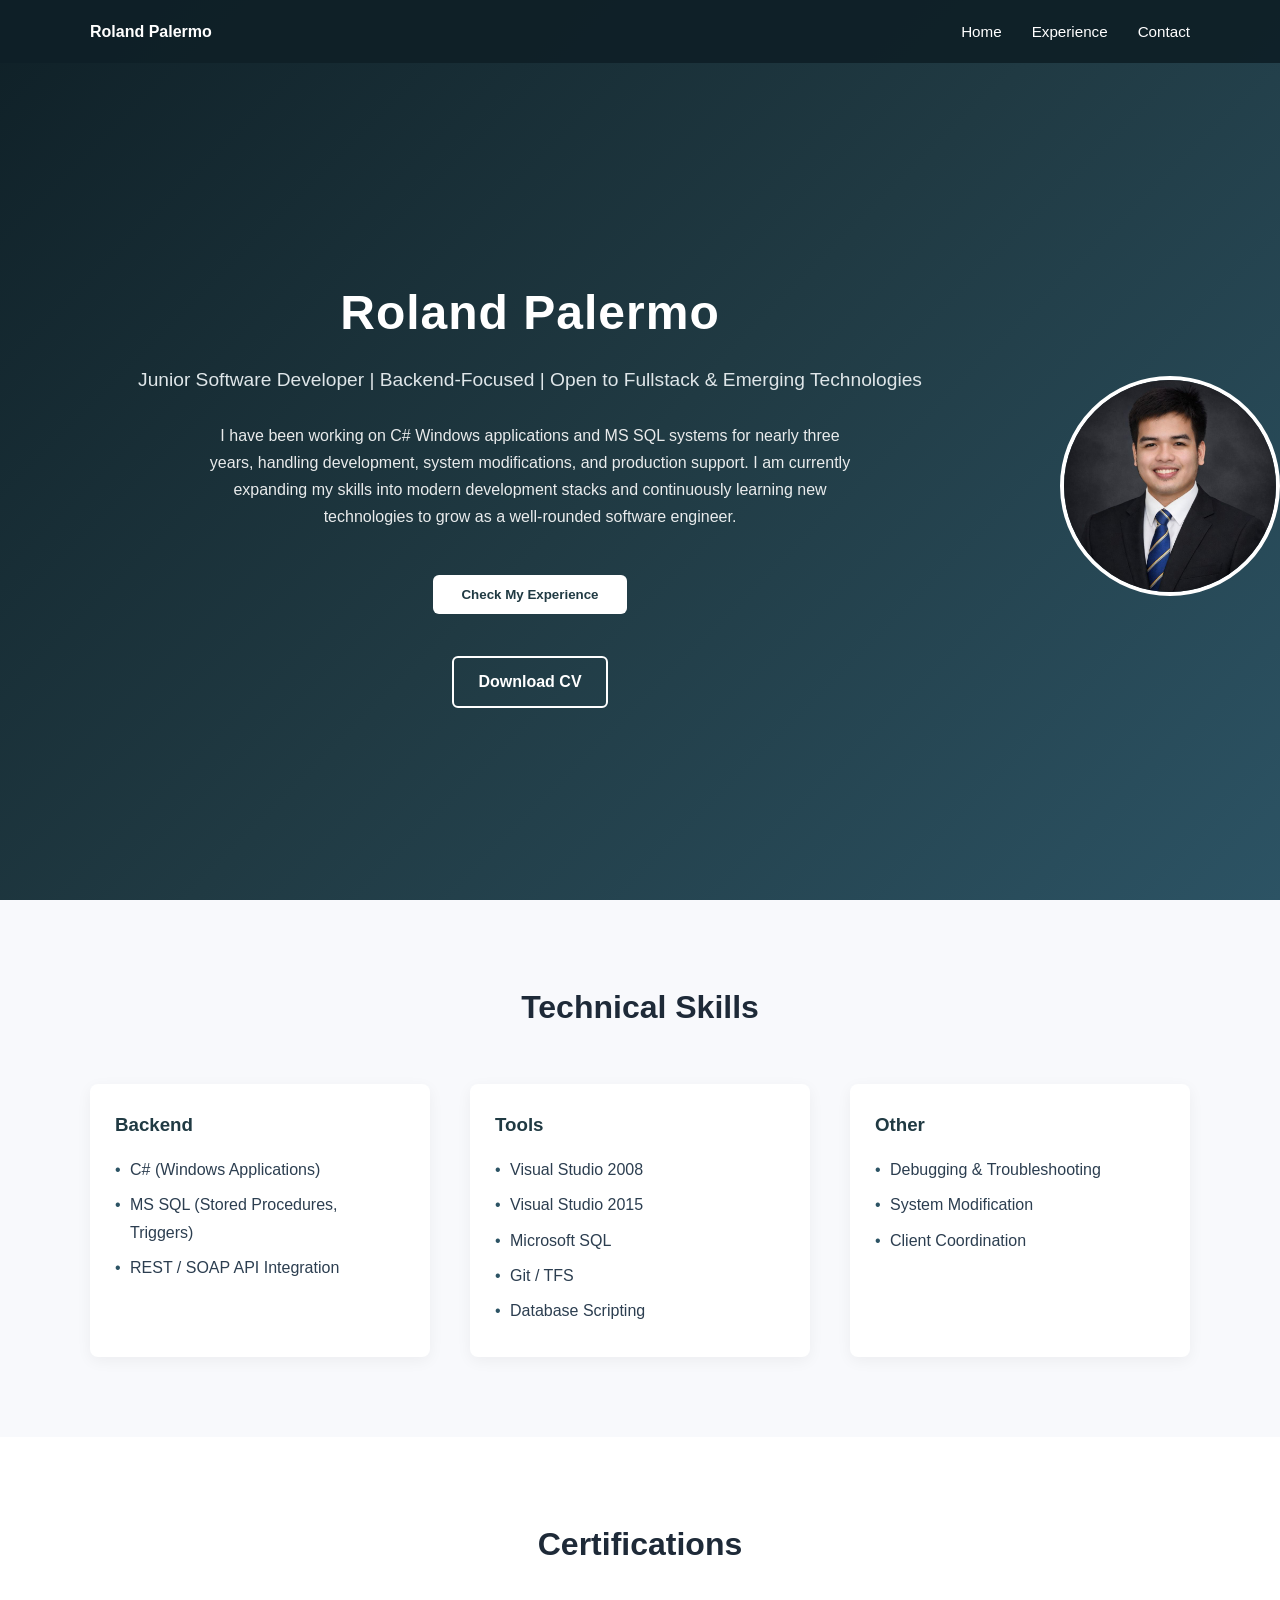
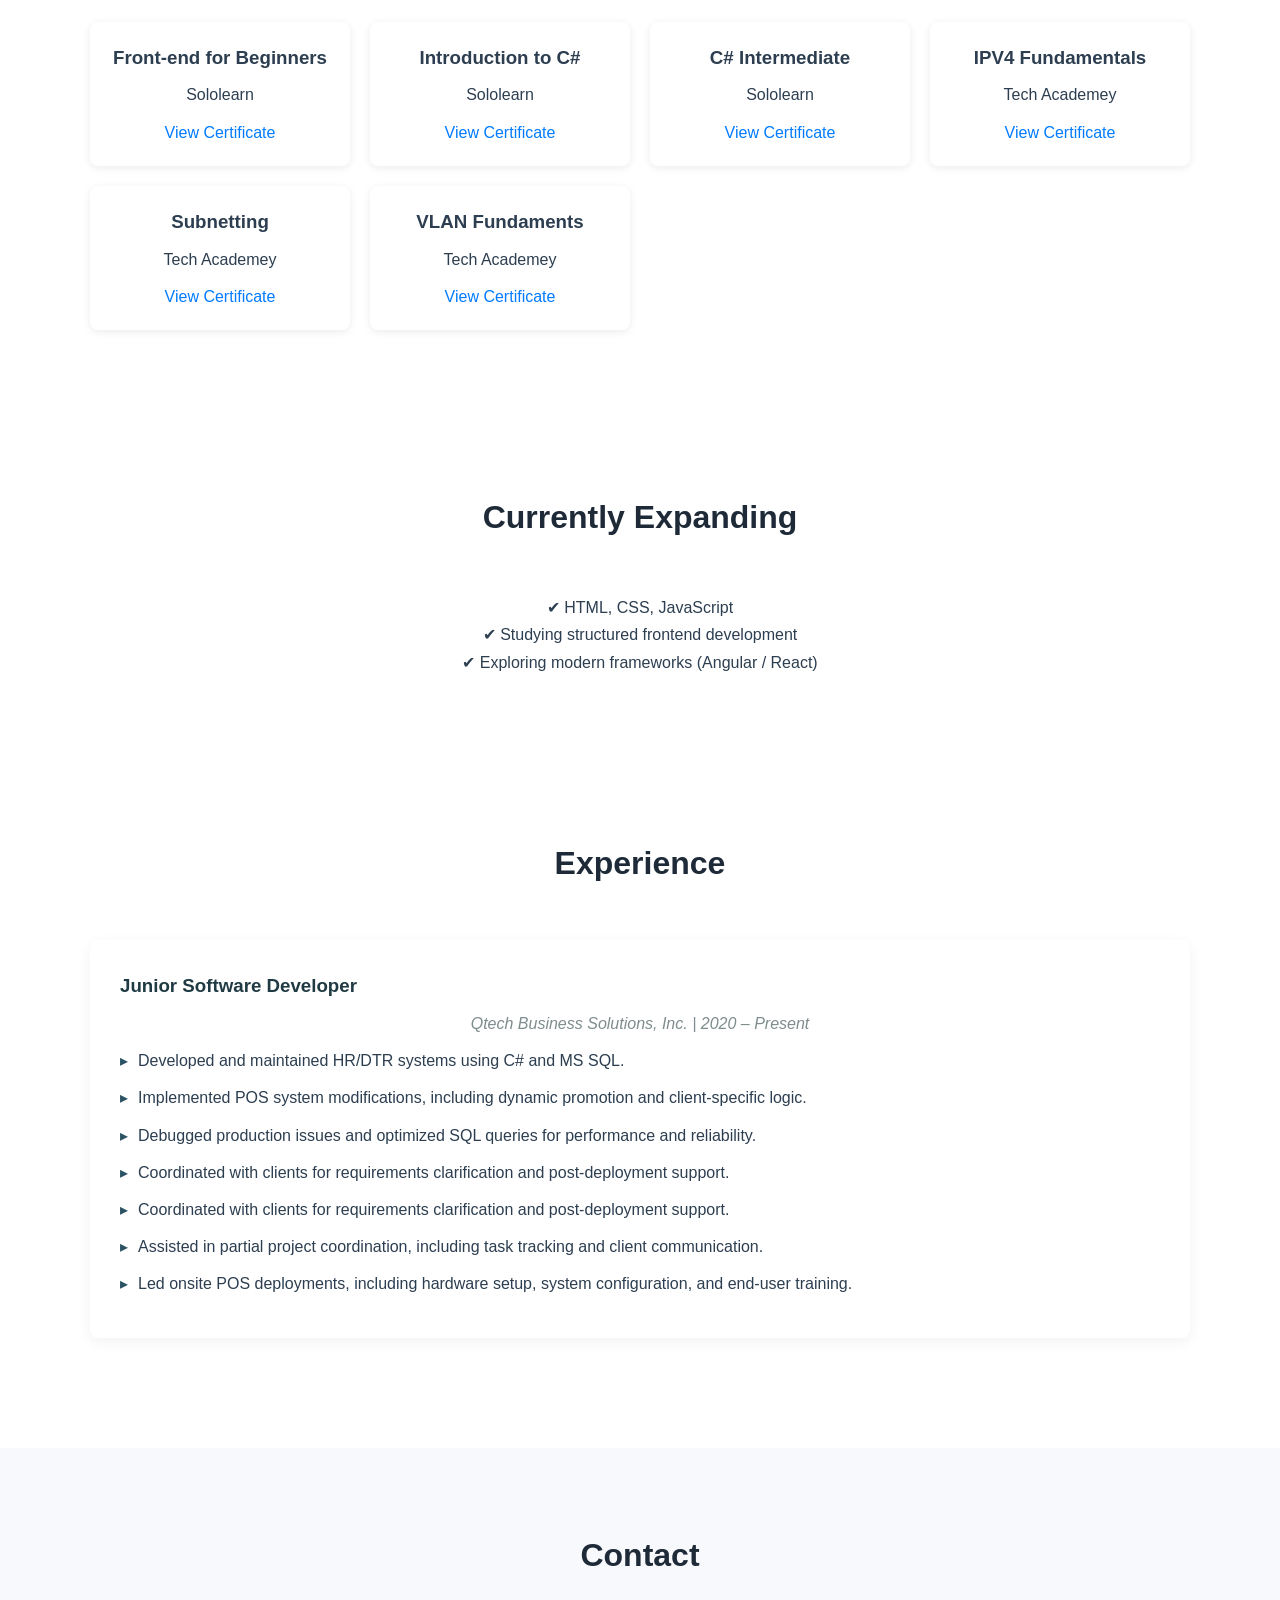
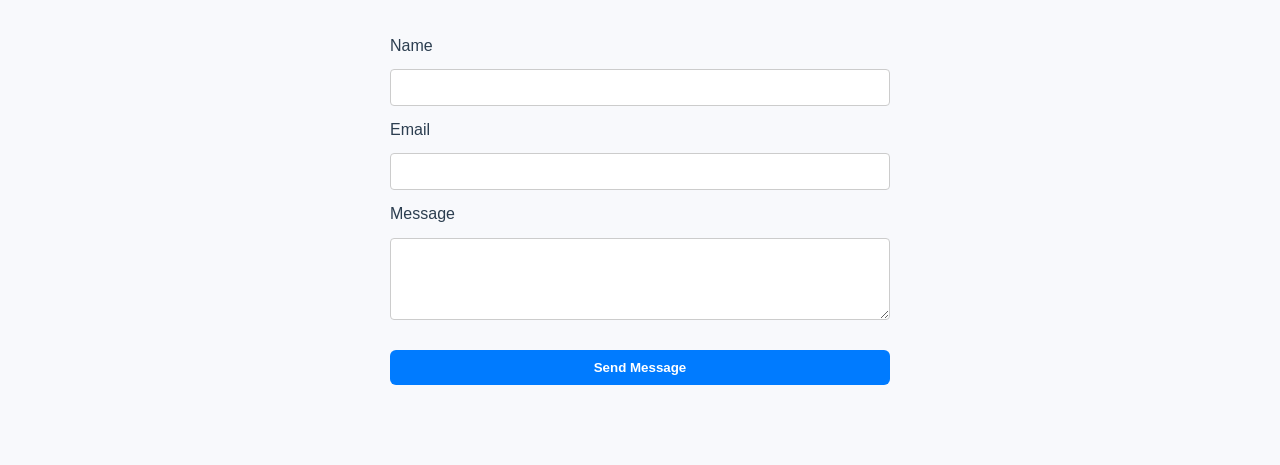
==== index.html @ 57324444 "Update and rename Index.html to index.html" ====
<!doctype html>
<html lang="en">
  <head>
    <meta charset="UTF-8" />
    <title>Roland Palermo | Fullstack Developer</title>
    <meta name="viewport" content="width=device-width, initial-scale=1.0" />
    <link rel="stylesheet" href="css/style.css" />
  </head>
  <body>
    <!-- NAVIGATION -->
    <nav class="navbar">
      <div class="container nav-container">
        <div class="logo">Roland Palermo</div>
        <ul class="nav-links">
          <li><a href="#hero">Home</a></li>
          <li><a href="#experience">Experience</a></li>
          <li><a href="#contact">Contact</a></li>
        </ul>
      </div>
    </nav>
    <!-- HERO SECTION -->
    <section id="hero" class="hero">
      <div class="container">
        <h1>Roland Palermo</h1>
        <p class="subtitle">
          Junior Software Developer | Backend-Focused | Open to Fullstack &
          Emerging Technologies
        </p>
        <p class="intro">
          I have been working on C# Windows applications and MS SQL systems for
          nearly three years, handling development, system modifications, and
          production support. I am currently expanding my skills into modern
          development stacks and continuously learning new technologies to grow
          as a well-rounded software engineer.
        </p>

        <button
          onclick="
            document
              .getElementById('experience')
              .scrollIntoView({ behavior: 'smooth' })
          "
        >
          Check My Experience
        </button>
        <br /><br />
        <a href="assets/CV_RolandPalermo.pdf" class="cv-btn" download>
          Download CV
        </a>
      </div>
      <div class="hero-image">
        <img src="assets/Roland_Palermo.png" alt="Roland Palermo" />
      </div>
    </section>

    <!-- SKILLS SECTION -->
    <section class="section">
      <div class="container">
        <h2>Technical Skills</h2>
        <div class="skills-grid">
          <div>
            <h3>Backend</h3>
            <ul>
              <li>C# (Windows Applications)</li>
              <li>MS SQL (Stored Procedures, Triggers)</li>
              <li>REST / SOAP API Integration</li>
            </ul>
          </div>

          <div>
            <h3>Tools</h3>
            <ul>
              <li>Visual Studio 2008</li>
              <li>Visual Studio 2015</li>
              <li>Microsoft SQL</li>
              <li>Git / TFS</li>
              <li>Database Scripting</li>
            </ul>
          </div>

          <div>
            <h3>Other</h3>
            <ul>
              <li>Debugging & Troubleshooting</li>
              <li>System Modification</li>
              <li>Client Coordination</li>
            </ul>
          </div>
        </div>
      </div>
    </section>

    <!-- CERTIFICATIONS SECTION -->
    <section class="section light" id="certifications">
      <div class="container">
        <h2>Certifications</h2>

        <div class="cert-grid">
          <div class="cert-card">
            <h3>Front-end for Beginners</h3>
            <p>Sololearn</p>
            <a
              href="https://www.sololearn.com/certificates/CC-RCBR3O7V"
              target="_blank"
              >View Certificate</a
            >
          </div>

          <div class="cert-card">
            <h3>Introduction to C#</h3>
            <p>Sololearn</p>
            <a
              href="https://www.sololearn.com/certificates/CC-YWXPNMPU"
              target="_blank"
              >View Certificate</a
            >
          </div>

          <div class="cert-card">
            <h3>C# Intermediate</h3>
            <p>Sololearn</p>
            <a
              href="https://www.sololearn.com/certificates/CC-IOBGBGPB"
              target="_blank"
              >View Certificate</a
            >
          </div>

          <div class="cert-card">
            <h3>IPV4 Fundamentals</h3>
            <p>Tech Academey</p>
            <a
              href="https://drive.google.com/file/d/1Im3uvzpu967UtT-wGPi5Xp_VMyytKKu9/view?usp=sharing"
              target="_blank"
              >View Certificate</a
            >
          </div>

          <div class="cert-card">
            <h3>Subnetting</h3>
            <p>Tech Academey</p>
            <a
              href="https://drive.google.com/file/d/1u35iCgZu4-Ng3lrhCFTe3iJX9X9lKL0a/view?usp=sharing"
              target="_blank"
              >View Certificate</a
            >
          </div>

          <div class="cert-card">
            <h3>VLAN Fundaments</h3>
            <p>Tech Academey</p>
            <a
              href="https://drive.google.com/file/d/1fYfd0CWKUAkoV7sJCh3f7UXIrUHJbvnH/view?usp=sharing"
              target="_blank"
              >View Certificate</a
            >
          </div>
        </div>
      </div>
    </section>

    <section class="section light">
      <div class="container">
        <h2>Currently Expanding</h2>
        <ul
          style="
            max-width: 600px;
            margin: auto;
            list-style: none;
            text-align: center;
          "
        >
          <li>✔ HTML, CSS, JavaScript</li>
          <!-- <li>✔ Building interactive resume website</li> -->
          <li>✔ Studying structured frontend development</li>
          <li>✔ Exploring modern frameworks (Angular / React)</li>
        </ul>
      </div>
    </section>

    <!-- EXPERIENCE SECTION -->
    <section id="experience" class="section light">
      <div class="container">
        <h2>Experience</h2>

        <div class="experience-item">
          <h3>Junior Software Developer</h3>
          <p class="company">Qtech Business Solutions, Inc. | 2020 – Present</p>
          <ul>
            <li>
              Developed and maintained HR/DTR systems using C# and MS SQL.
            </li>
            <li>
              Implemented POS system modifications, including dynamic promotion
              and client-specific logic.
            </li>
            <li>
              Debugged production issues and optimized SQL queries for
              performance and reliability.
            </li>
            <li>
              Coordinated with clients for requirements clarification and
              post-deployment support.
            </li>
            <li>
              Coordinated with clients for requirements clarification and
              post-deployment support.
            </li>
            <li>
              Assisted in partial project coordination, including task tracking
              and client communication.
            </li>
            <li>
              Led onsite POS deployments, including hardware setup, system
              configuration, and end-user training.
            </li>
          </ul>
        </div>
      </div>
    </section>

    <!-- CONTACT SECTION -->
    <!-- <section id="contact" class="section">
      <div class="container">
        <h2>Contact</h2>
        <p>
          Email:
          <a href="mailto:roland.palermo1@gmail.com"
            >roland.palermo1@gmail.com</a
          >
        </p>
        <p>
          LinkedIn:
          <a
            href="https://linkedin.com/in/roland-palermo-715a613a5"
            target="_blank"
          >
            My LinkedIn Profile
          </a>
        </p>
        <p>Location: Lucena City, Quezon, Philippines</p>
      </div>
    </section> -->

    <!-- CONTACT SECTION -->
    <section id="contact" class="section">
      <div class="container">
        <h2>Contact</h2>

        <form
          action="https://formspree.io/f/mnjbglge"
          method="POST"
          class="contact-form"
          onsubmit="setTimeout(() => this.reset(), 50)"
        >
          <label>Name</label>
          <input type="text" name="name" required />

          <label>Email</label>
          <input
            type="email"
            name="email"
            required
            pattern="^[^\s@]+@[^\s@]+\.[^\s@]+$"
            title="Please enter a valid email address"
          />

          <label>Message</label>
          <textarea name="message" rows="4" required></textarea>

          <!-- Hidden timestamp -->
          <input type="hidden" name="submitted_at" id="submitted_at" />

          <button type="submit">Send Message</button>
        </form>

        <script>
          document
            .querySelector("form")
            .addEventListener("submit", function () {
              document.getElementById("submitted_at").value =
                new Date().toLocaleString();
            });
        </script>
      </div>
    </section>
  </body>
</html>
---- css/style.css ----
/* RESET */
* {
  margin: 0;
  padding: 0;
  box-sizing: border-box;
}

/* GLOBAL */
body {
  font-family: "Segoe UI", Tahoma, Geneva, Verdana, sans-serif;
  line-height: 1.7;
  background-color: #f8f9fc;
  color: #2c3e50;
}

.container {
  width: 90%;
  max-width: 1100px;
  margin: auto;
}

/* HERO SECTION */
.hero {
  height: 100vh;
  display: flex;
  align-items: center;
  background: linear-gradient(135deg, #0f2027, #203a43, #2c5364);
  color: #ffffff;
  text-align: center;
}

.hero h1 {
  font-size: 3rem;
  font-weight: 700;
  letter-spacing: 1px;
}

.subtitle {
  font-size: 1.2rem;
  margin-top: 10px;
  color: #dfe6e9;
}

.intro {
  max-width: 650px;
  margin: 25px auto;
  font-size: 1rem;
  opacity: 0.9;
}

.hero-content {
  display: flex;
  align-items: center;
  justify-content: space-between;
  gap: 40px;
}

.hero-text {
  flex: 1;
}

.hero-image img {
  width: 220px;
  border-radius: 50%;
  border: 4px solid white;
}

/* BUTTON */
button {
  padding: 12px 28px;
  border-radius: 6px;
  border: none;
  background-color: #ffffff;
  color: #203a43;
  font-weight: 600;
  cursor: pointer;
  transition: all 0.3s ease;
  margin-top: 20px;
}

button:hover {
  background-color: #e3e9f0;
  transform: translateY(-2px);
}

/* GENERAL SECTIONS */
.section {
  padding: 80px 0;
}

.section h2 {
  text-align: center;
  margin-bottom: 50px;
  font-size: 2rem;
  font-weight: 600;
  color: #1e2a38;
}

/* LIGHT SECTION */
.light {
  background-color: #ffffff;
}

/* SKILLS GRID */
.skills-grid {
  display: flex;
  gap: 40px;
  justify-content: space-between;
}

.skills-grid div {
  background: #ffffff;
  padding: 25px;
  border-radius: 8px;
  box-shadow: 0 4px 15px rgba(0, 0, 0, 0.05);
  flex: 1;
}

.skills-grid h3 {
  margin-bottom: 15px;
  color: #203a43;
}

.skills-grid ul {
  list-style: none;
}

.skills-grid li {
  margin-bottom: 8px;
  padding-left: 15px;
  position: relative;
}

.skills-grid li::before {
  content: "•";
  position: absolute;
  left: 0;
  color: #2c5364;
}

/* EXPERIENCE */
.experience-item {
  background: #ffffff;
  padding: 30px;
  border-radius: 8px;
  box-shadow: 0 4px 15px rgba(0, 0, 0, 0.05);
  margin-bottom: 30px;
}

.experience-item h3 {
  margin-bottom: 8px;
  color: #203a43;
}

.company {
  font-style: italic;
  margin-bottom: 15px;
  color: #7f8c8d;
}

.experience-item ul {
  list-style: none;
}

.experience-item li {
  margin-bottom: 10px;
  padding-left: 18px;
  position: relative;
}

.experience-item li::before {
  content: "▸";
  position: absolute;
  left: 0;
  color: #2c5364;
}

/* CONTACT */
.section p {
  text-align: center;
  margin-bottom: 10px;
  font-size: 1rem;
}

/* NAVBAR */
.navbar {
  position: fixed;
  top: 0;
  width: 100%;
  background: rgba(15, 32, 39, 0.95);
  padding: 18px 0;
  z-index: 1000;
}

.nav-container {
  display: flex;
  justify-content: space-between;
  align-items: center;
}

.logo {
  color: #ffffff;
  font-weight: 600;
  font-size: 1rem;
}

.nav-links {
  list-style: none;
  display: flex;
  gap: 30px;
  margin: 0;
  padding: 0;
}

.nav-links li {
  list-style: none;
}

.nav-links a {
  text-decoration: none;
  color: #ffffff;
  font-size: 0.95rem;
  transition: 0.3s;
}

.nav-links a:hover {
  color: #d1d9e6;
}

.cert-grid {
  display: grid;
  grid-template-columns: repeat(auto-fit, minmax(250px, 1fr));
  gap: 20px;
  margin-top: 20px;
}

.cert-card {
  background: #fff;
  padding: 20px;
  border-radius: 8px;
  box-shadow: 0 2px 8px rgba(0, 0, 0, 0.08);
  text-align: center;
}

.cert-card h3 {
  margin-bottom: 8px;
}

.cert-card a {
  color: #007bff;
  text-decoration: none;
}

.cert-card a:hover {
  text-decoration: underline;
}

.contact-form {
  max-width: 500px;
  margin: auto;
  display: grid;
  gap: 10px;
}

.contact-form input,
.contact-form textarea {
  width: 100%;
  padding: 10px;
  border: 1px solid #ccc;
  border-radius: 4px;
}

.contact-form button {
  padding: 10px;
  background: #007bff;
  color: white;
  border: none;
  cursor: pointer;
}

.contact-form button:hover {
  background: #0056b3;
}

/* Prevent hero from hiding behind navbar */
.hero {
  padding-top: 80px;
}

/* FADE IN ANIMATION */
.section,
.hero {
  animation: fadeIn 1.2s ease-in;
}

@keyframes fadeIn {
  from {
    opacity: 0;
    transform: translateY(15px);
  }
  to {
    opacity: 1;
    transform: translateY(0);
  }
}

.cv-btn {
  display: inline-block;
  margin-top: 15px;
  padding: 10px 24px;
  border-radius: 6px;
  background-color: transparent;
  border: 2px solid #ffffff;
  color: #ffffff;
  text-decoration: none;
  font-weight: 600;
  transition: 0.3s;
}

.cv-btn:hover {
  background-color: #ffffff;
  color: #203a43;
}

/* RESPONSIVE */
@media (max-width: 768px) {
  .hero h1 {
    font-size: 2.2rem;
  }

  .skills-grid {
    flex-direction: column;
  }

  .skills-grid div {
    margin-bottom: 20px;
  }

  .section {
    padding: 60px 0;
  }
}
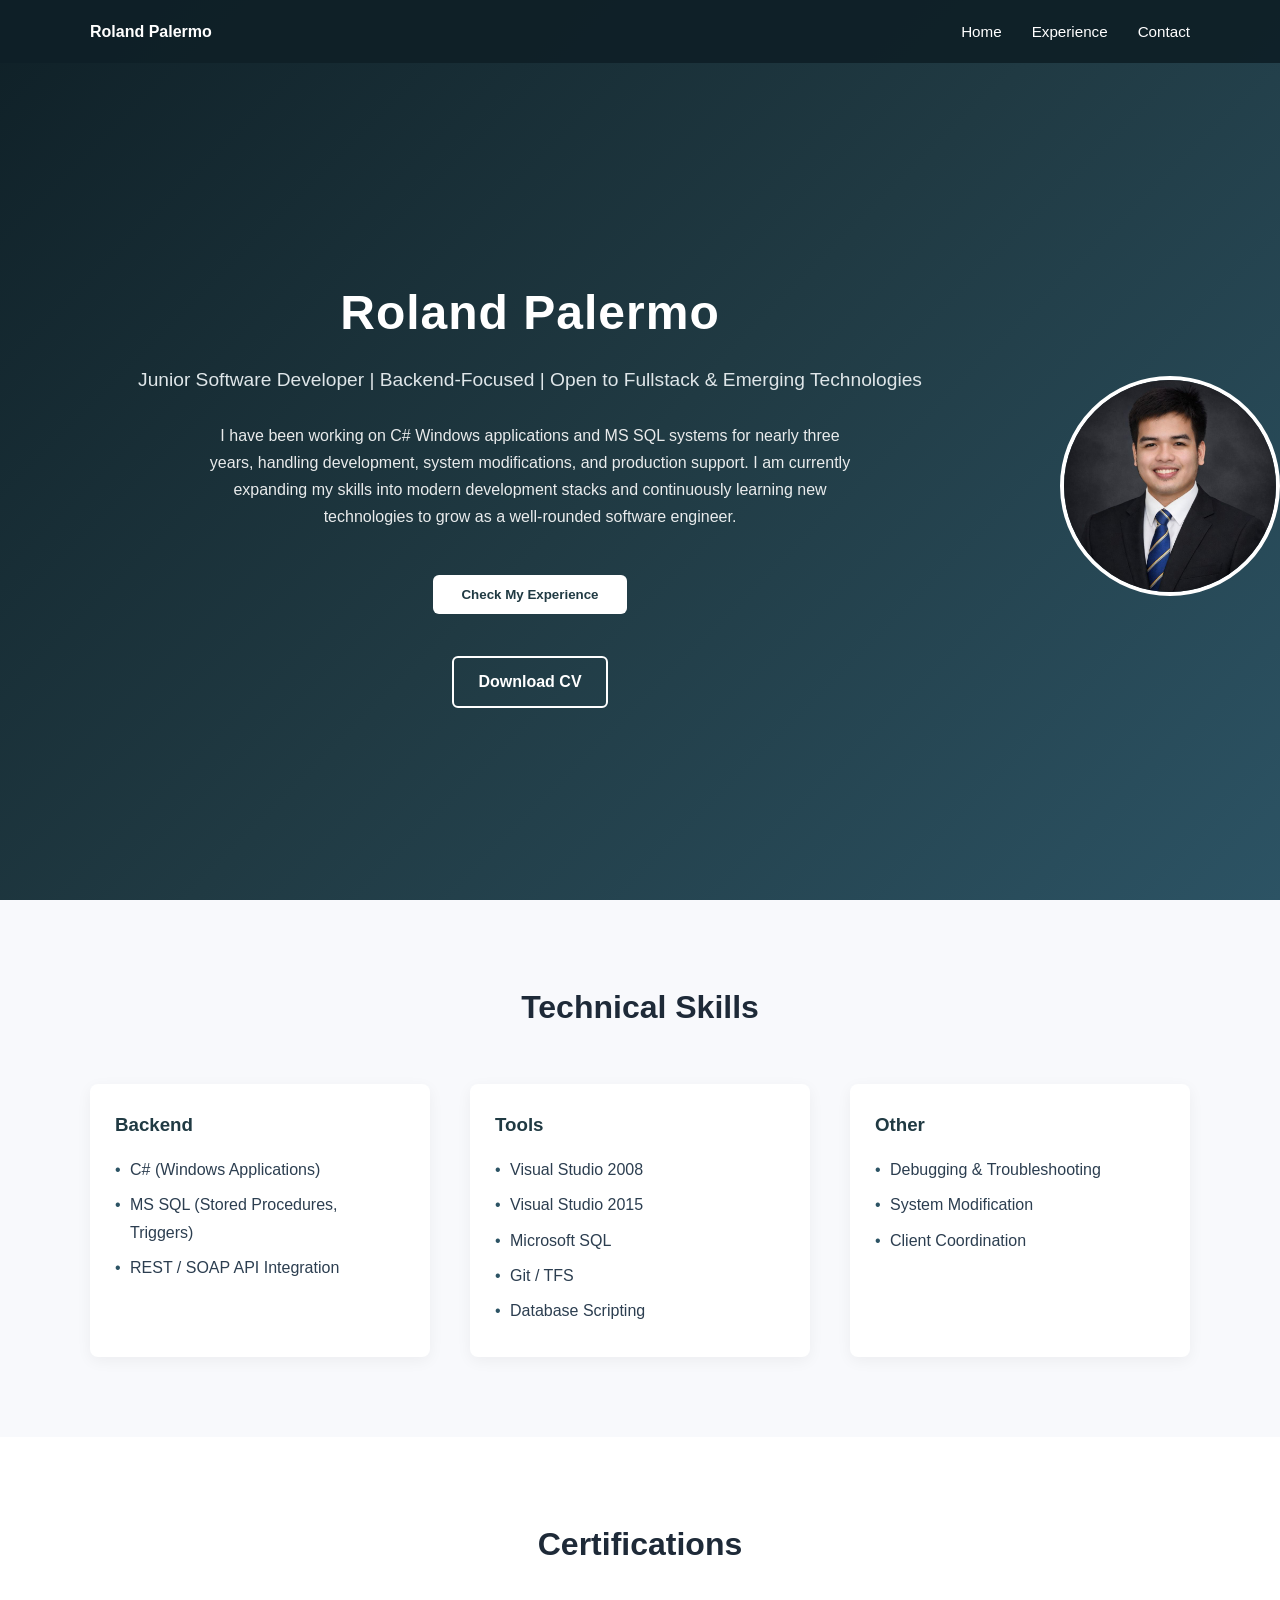
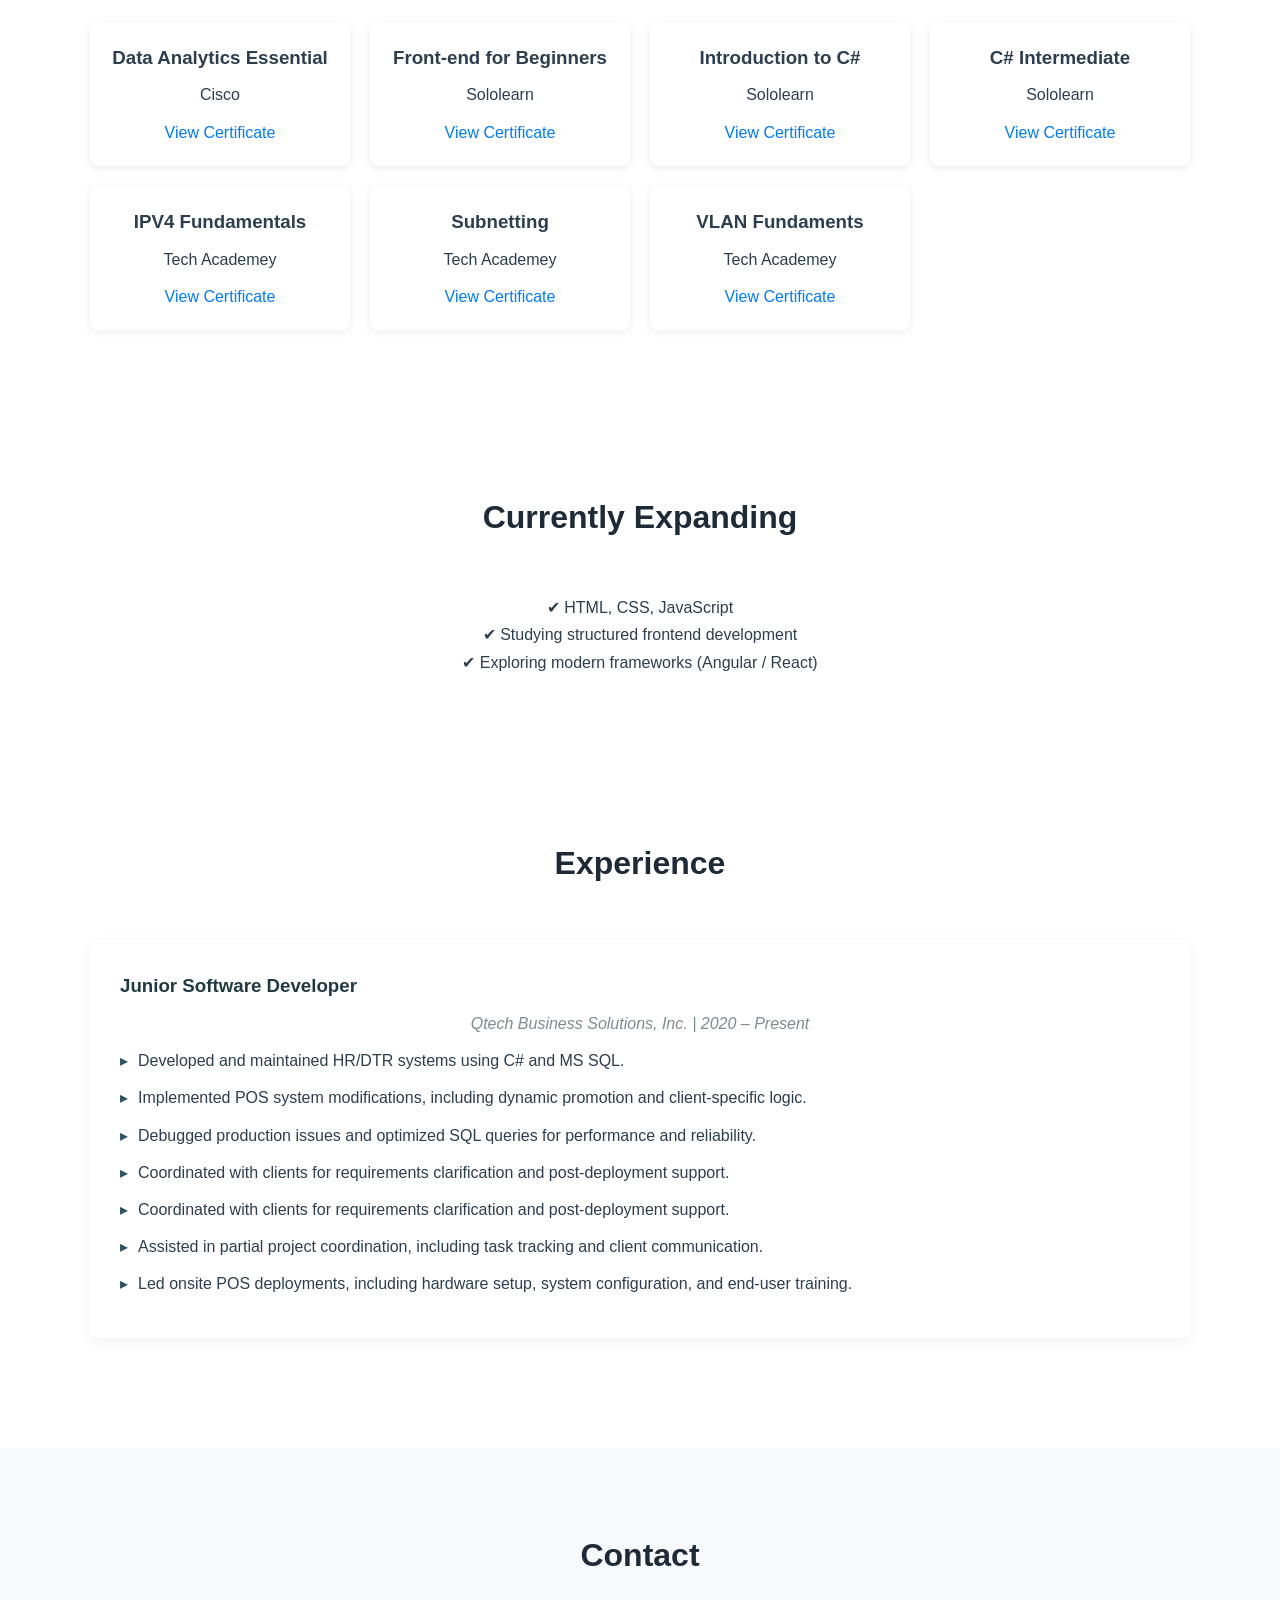
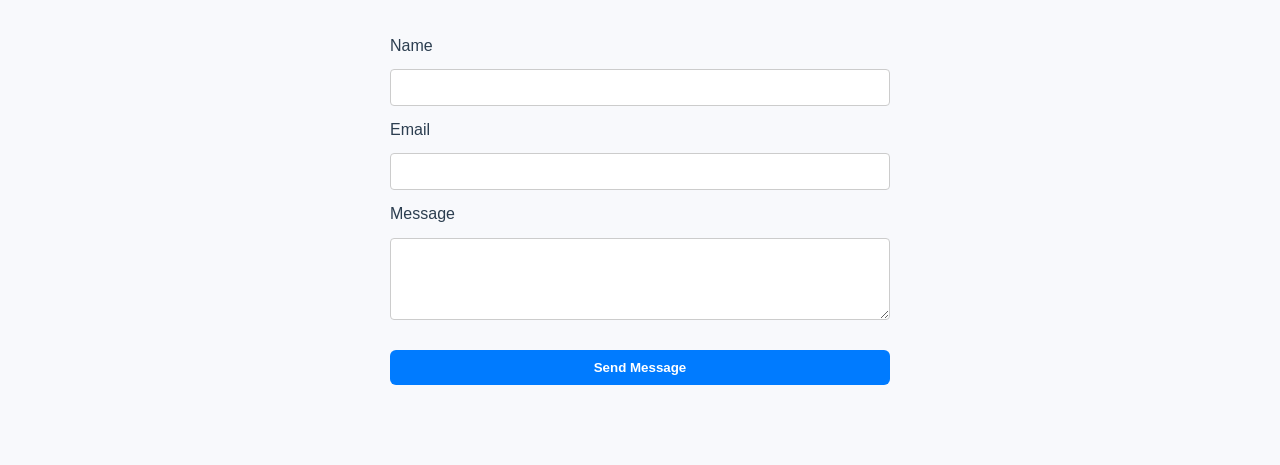
==== commit 628ef494: "Update index.html with new certifications and contact Added new certifications and updated contact s" ====
--- a/index.html
+++ b/index.html
@@ -97,10 +97,20 @@
 
         <div class="cert-grid">
           <div class="cert-card">
+            <h3>Data Analytics Essential</h3>
+            <p>Cisco</p>
+            <a
+              href="https://drive.google.com/file/d/1YmCflBKSnu5ZtW77H9m7WHV9SYCJ0sET/view?usp=sharing"
+              target="_blank"
+              >View Certificate</a
+            >
+          </div>
+          
+          <div class="cert-card">
             <h3>Front-end for Beginners</h3>
             <p>Sololearn</p>
             <a
-              href="https://www.sololearn.com/certificates/CC-RCBR3O7V"
+              href="https://api2.sololearn.com/v2/certificates/CC-RCBR3O7V/image/png?t=639196145216290280"
               target="_blank"
               >View Certificate</a
             >
@@ -110,7 +120,7 @@
             <h3>Introduction to C#</h3>
             <p>Sololearn</p>
             <a
-              href="https://www.sololearn.com/certificates/CC-YWXPNMPU"
+              href="https://api2.sololearn.com/v2/certificates/CC-YWXPNMPU/image/png?t=639196145459458930"
               target="_blank"
               >View Certificate</a
             >
@@ -120,7 +130,7 @@
             <h3>C# Intermediate</h3>
             <p>Sololearn</p>
             <a
-              href="https://www.sololearn.com/certificates/CC-IOBGBGPB"
+              href="https://api2.sololearn.com/v2/certificates/CC-IOBGBGPB/image/png?t=639196145586583090"
               target="_blank"
               >View Certificate</a
             >
